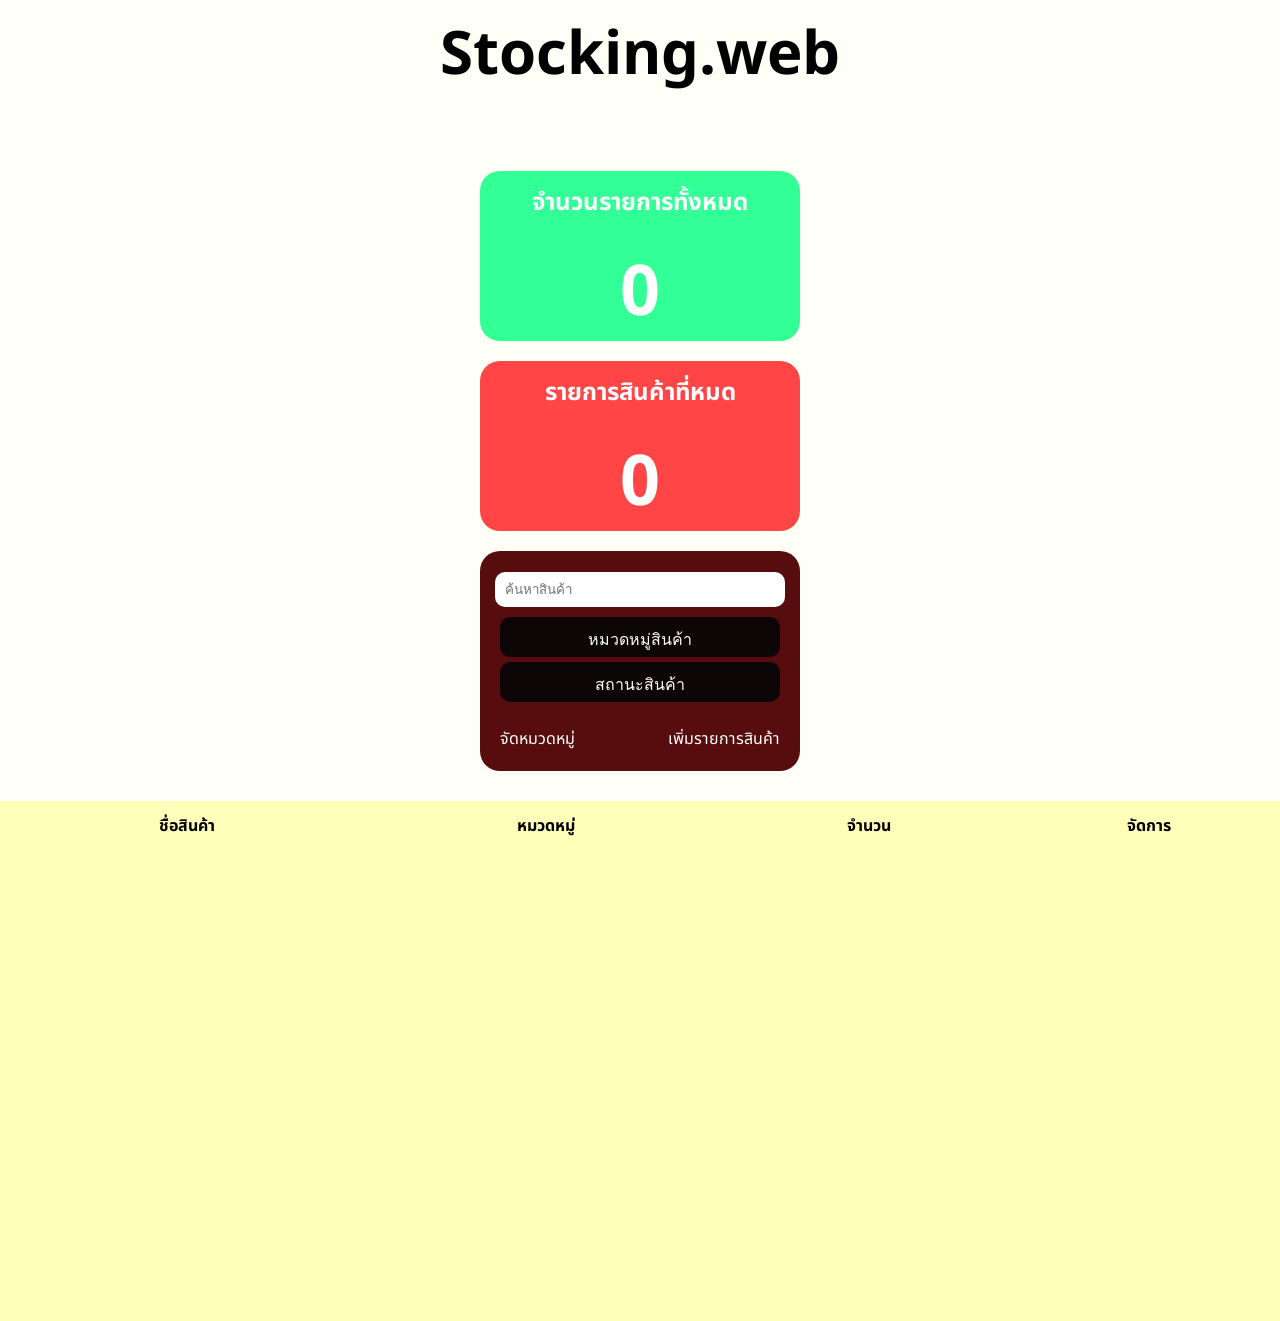
==== index.html @ dce6662a "Create index.html" ====
<!DOCTYPE html>
<html lang="en">
<head>
    <meta charset="UTF-8">
    <meta name="viewport" content="width=device-width, initial-scale=1.0">
    <title>Stocking Web</title>
    <link rel="stylesheet" href="style.css">
    <script src="script.js"></script>
</head>
<body>
    <header>
        <h1>Stocking.web</h1>
    </header>

    <section>
        <div class="all">
            <h2>จำนวนรายการทั้งหมด</h2>
            <h1>0</h1>
        </div>
        <div class="out-of-stock">
            <h2>รายการสินค้าที่หมด</h2>
            <h1>0</h1>
        </div>
        <div class="menu">
            <input class="search-bar" type="text" placeholder="ค้นหาสินค้า">
            <div class="dropdown">
                <button onclick="toggleMenu('myDropdown')" class="dropbtn">หมวดหมู่สินค้า</button>

                <div id="myDropdown" class="dropdown-content">
                    <a href="index.html">วัตถุดิบ</a>
                    <a href="index.html">topping</a>
                </div>
                
                <div class="status-dropdown">
                    <button onclick="toggleMenu('statusDropdownlist')" class="dropbtn">สถานะสินค้า</button>

                    <div id="statusDropdownlist" class="dropdown-content">
                        <a href="index.html">หมด</a>
                        <a href="index.html">มีสินค้า</a>
                    </div>

            </div>

            <ul>
                <li><a href="index.html">จัดหมวดหมู่</a></li>
                <li><a href="index.html">เพิ่มรายการสินค้า</a></li>
            </ul>
        </div>

    </section>
    <div class="product-list">
        <table>
            <thead>
                <tr>
                    <th>ชื่อสินค้า</th>
                    <th>หมวดหมู่</th>
                    <th>จำนวน</th>
                    <th>จัดการ</th>
                </tr>
            </thead>
            <tbody id="productTableBody">
                <!-- Product rows will be dynamically added here -->
            </tbody>
        </table>
</body>
</html>
---- style.css ----
@font-face {
    font-family: "noto_sans";
    src: url("NotoSansThai-VariableFont_wdth,wght.ttf") format("truetype");
}

body {
    margin: 0px;
    padding: 0px;
    gap: 10px;
    font-family: "noto_sans";
    background-color: rgb(254, 255, 246);
}

header {
  padding: 10px; 
  display: flex;
  align-items: center;
  justify-content: center;
  margin-bottom: 50px;
}
header h1 {
  font-size: 60px;
  margin: 0px;
}

section {
  padding: 10px; 
  display: flex;
  flex-direction: column;
  align-items: center;
  justify-content: center;
}

.all {
  display: flex;
  flex-direction: column;
  align-items: center;
  justify-content: center;
  background-color: rgb(50, 255, 149);
  border-radius: 20px;
  padding: 10px;
  width: 300px;
  height: 150px;
  margin-bottom: 20px;
}

.out-of-stock {
  display: flex;
  flex-direction: column;
  align-items: center;
  justify-content: center;
  background-color: rgb(255, 69, 69);
  border-radius: 20px;
  padding: 10px;
  width: 300px;
  height: 150px;
  margin-bottom: 20px;
}

.menu {
  display: flex;
  flex-direction: column;
  align-items: center;
  justify-content: center;
  background-color: rgb(87, 13, 13);
  border-radius: 20px;
  padding: 10px;
  width: 300px;
  height: 200px;
  margin-bottom: 20px;
}

section h1,h2 {
  color: rgb(255, 255, 255);
}

section h1 {
  font-size: 70px;
  margin: 0px;
}

.dropdown {
  position: relative;
  display: inline-block;
}

.dropdown-content {
  display: none;
  position: absolute;
  background-color: rgb(255, 255, 255);
  min-width: 160px;
  box-shadow: 0px 8px 16px 0px rgba(0,0,0,0.2);
  z-index: 1;
}

.dropdown-content a {
  color: black;
  padding: 12px 16px;
  text-decoration: none;
  display: block;
}

.dropdown-content a:hover {
  background-color: rgb(255, 255, 255);
}

.show {
  display: block;
}


.search-bar {
  width: 90%;
  padding: 10px;
  margin-bottom: 10px;
  background-color: rgb(255, 255, 255);
  border: none;
  border-radius: 10px;
}
ul {
  list-style-type: none;
  padding: 0;
  margin: 0;
  display: flex;
  align-items: center;
  justify-content: space-between;
  margin-top: 20px;
  gap: 10px;
}

ul li a {
  color: rgb(255, 255, 255);
  text-decoration: none;
  display: flex;
  align-items: center;
  justify-content: center;
}

.dropbtn {
  background-color: rgb(12, 6, 6);
  color: white;
  padding: 10px;
  font-size: 16px;
  border-radius: 10px;
  height: 40px;
  width: 280px;
  border: none;
  cursor: pointer;
  margin-bottom: 5px;
}

.product-list {
    padding: 10px;
    display: flex;
    flex-direction: column;
    color: rgb(0, 0, 0);
    background-color: rgb(255, 255, 186);
    width: 100%;
    height: 500px;
}
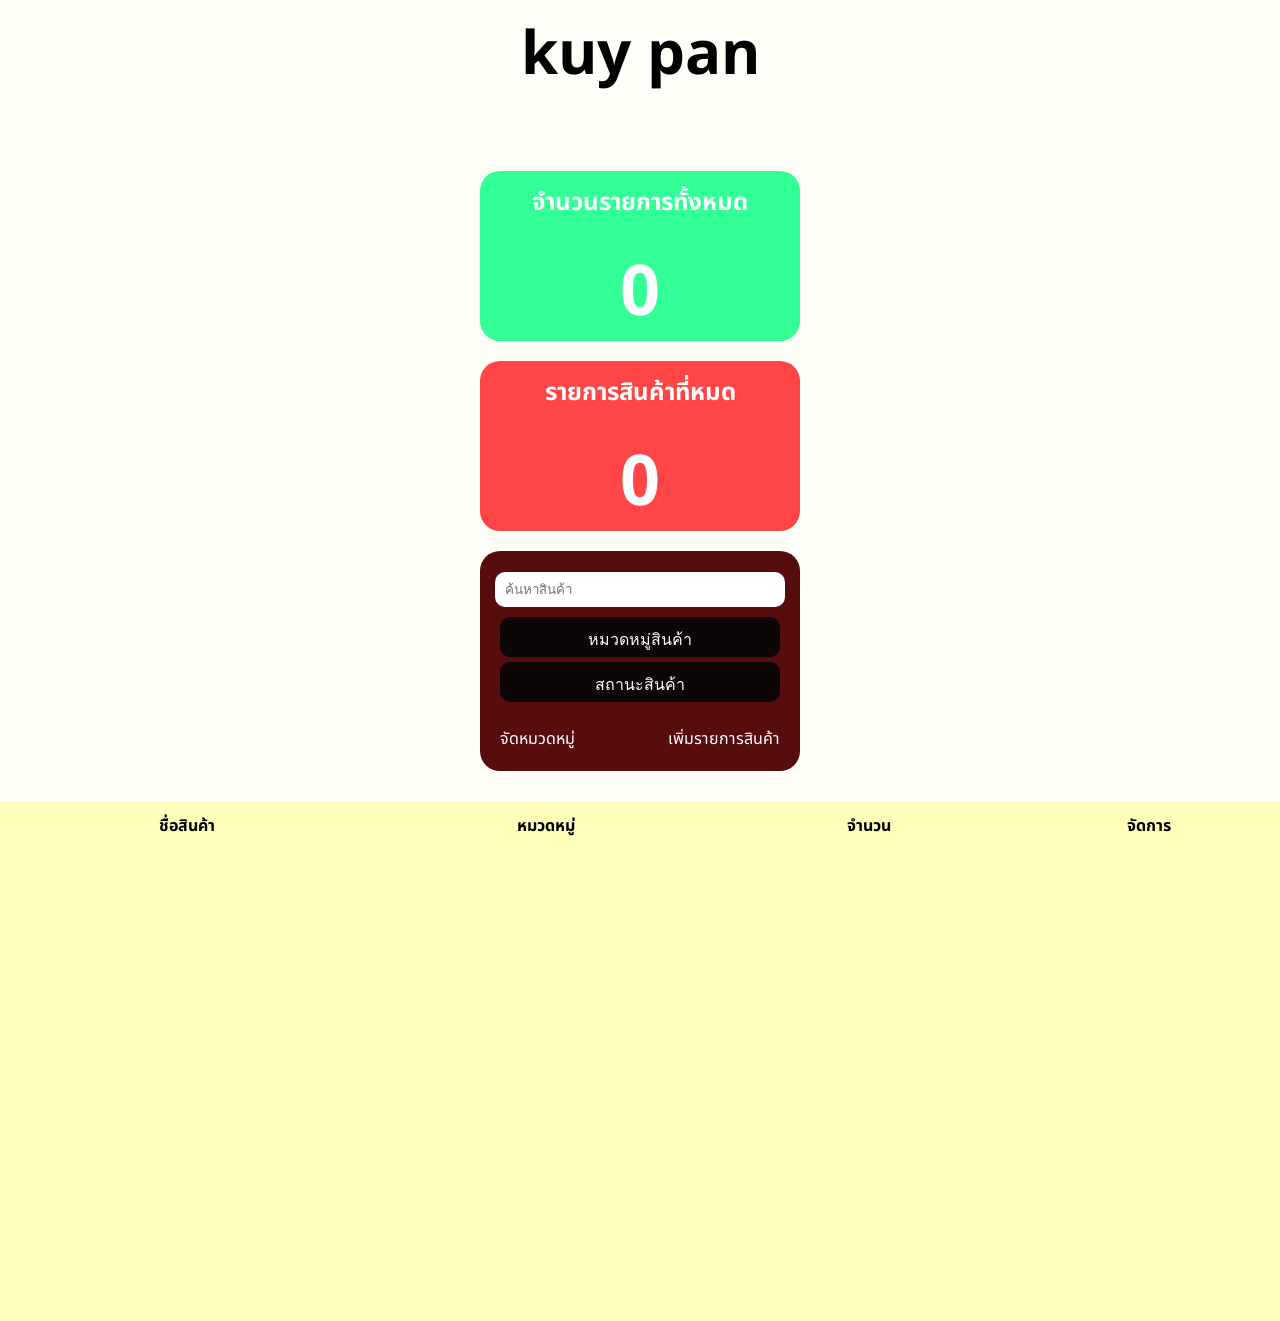
==== commit 7d83d76d: "Update index.html" ====
--- a/index.html
+++ b/index.html
@@ -9,7 +9,7 @@
 </head>
 <body>
     <header>
-        <h1>Stocking.web</h1>
+        <h1>kuy pan</h1>
     </header>
 
     <section>
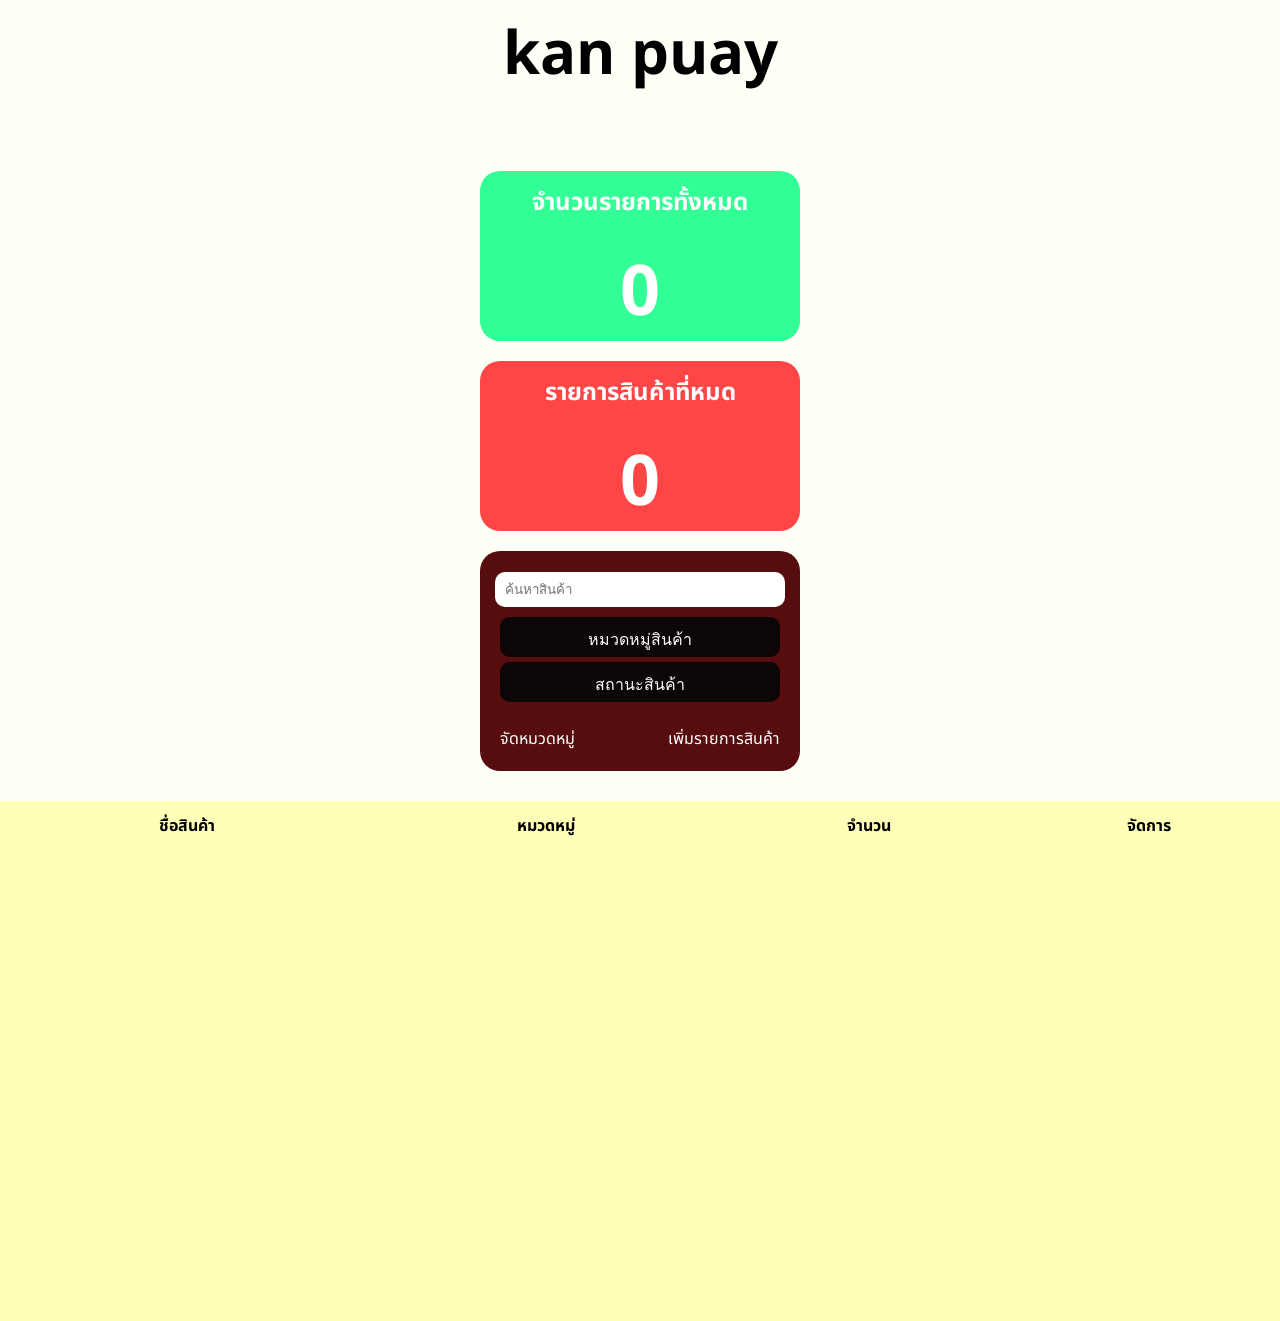
==== commit c7cb176f: "Update index.html" ====
--- a/index.html
+++ b/index.html
@@ -9,7 +9,7 @@
 </head>
 <body>
     <header>
-        <h1>kuy pan</h1>
+        <h1>kan puay</h1>
     </header>
 
     <section>
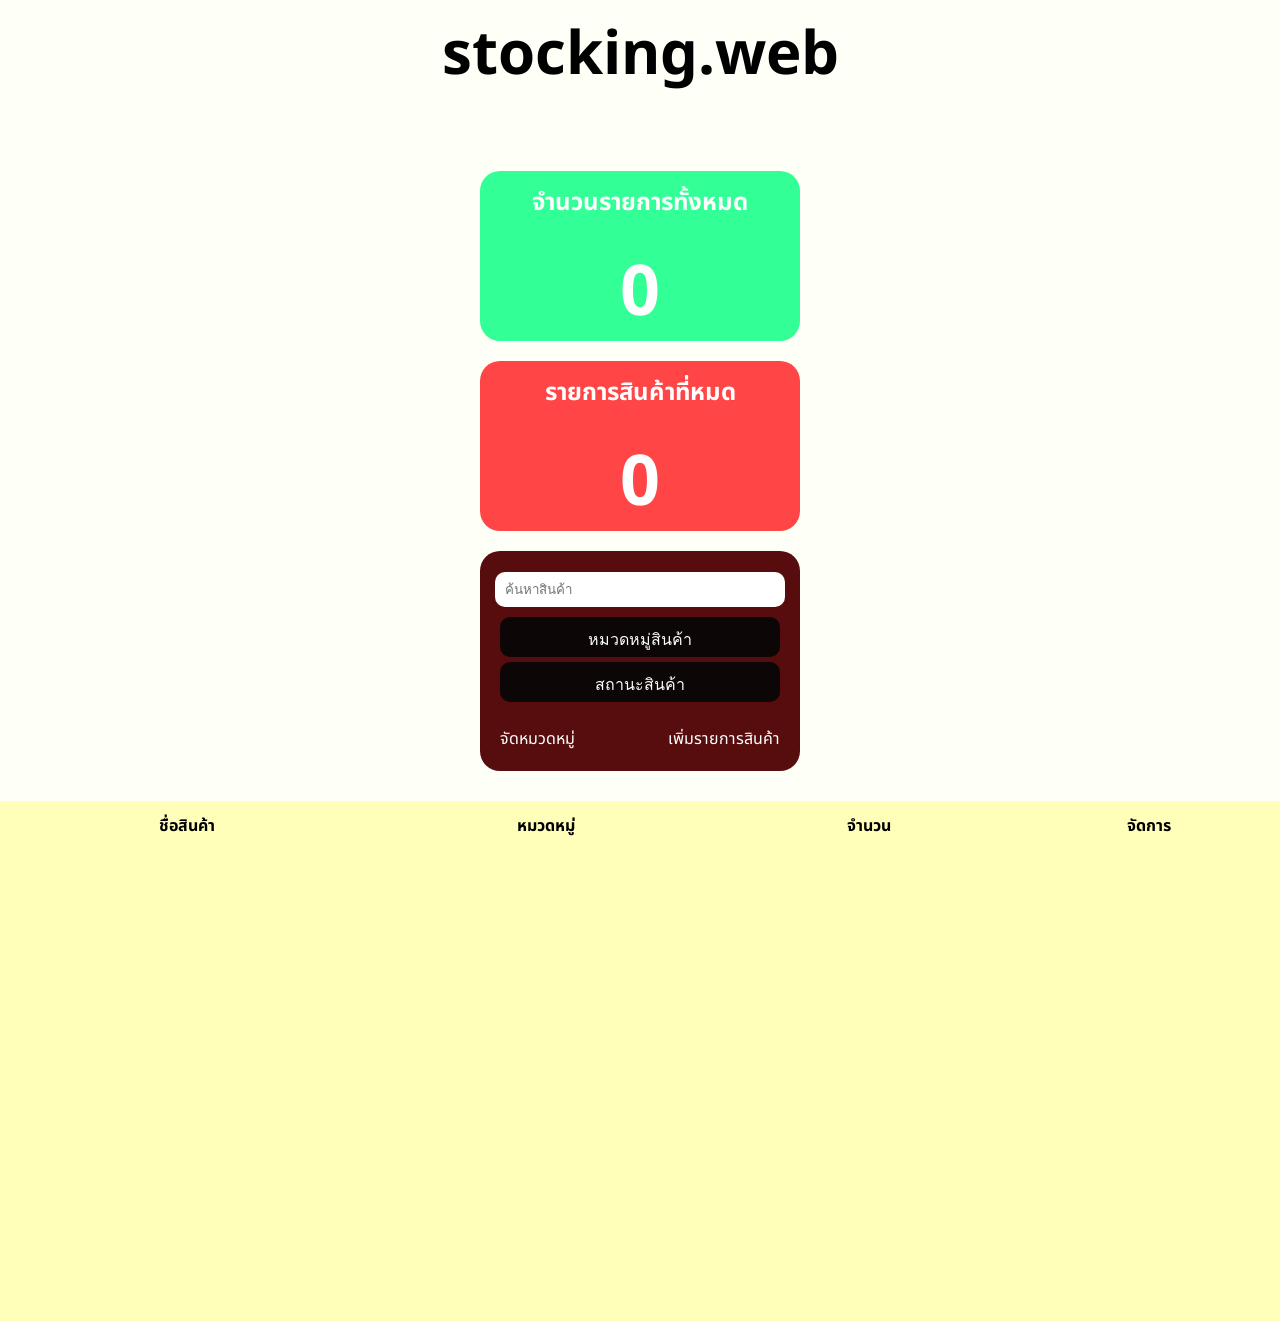
==== commit 7a565c90: "Update index.html" ====
--- a/index.html
+++ b/index.html
@@ -9,7 +9,7 @@
 </head>
 <body>
     <header>
-        <h1>kan puay</h1>
+        <h1>stocking.web</h1>
     </header>
 
     <section>
